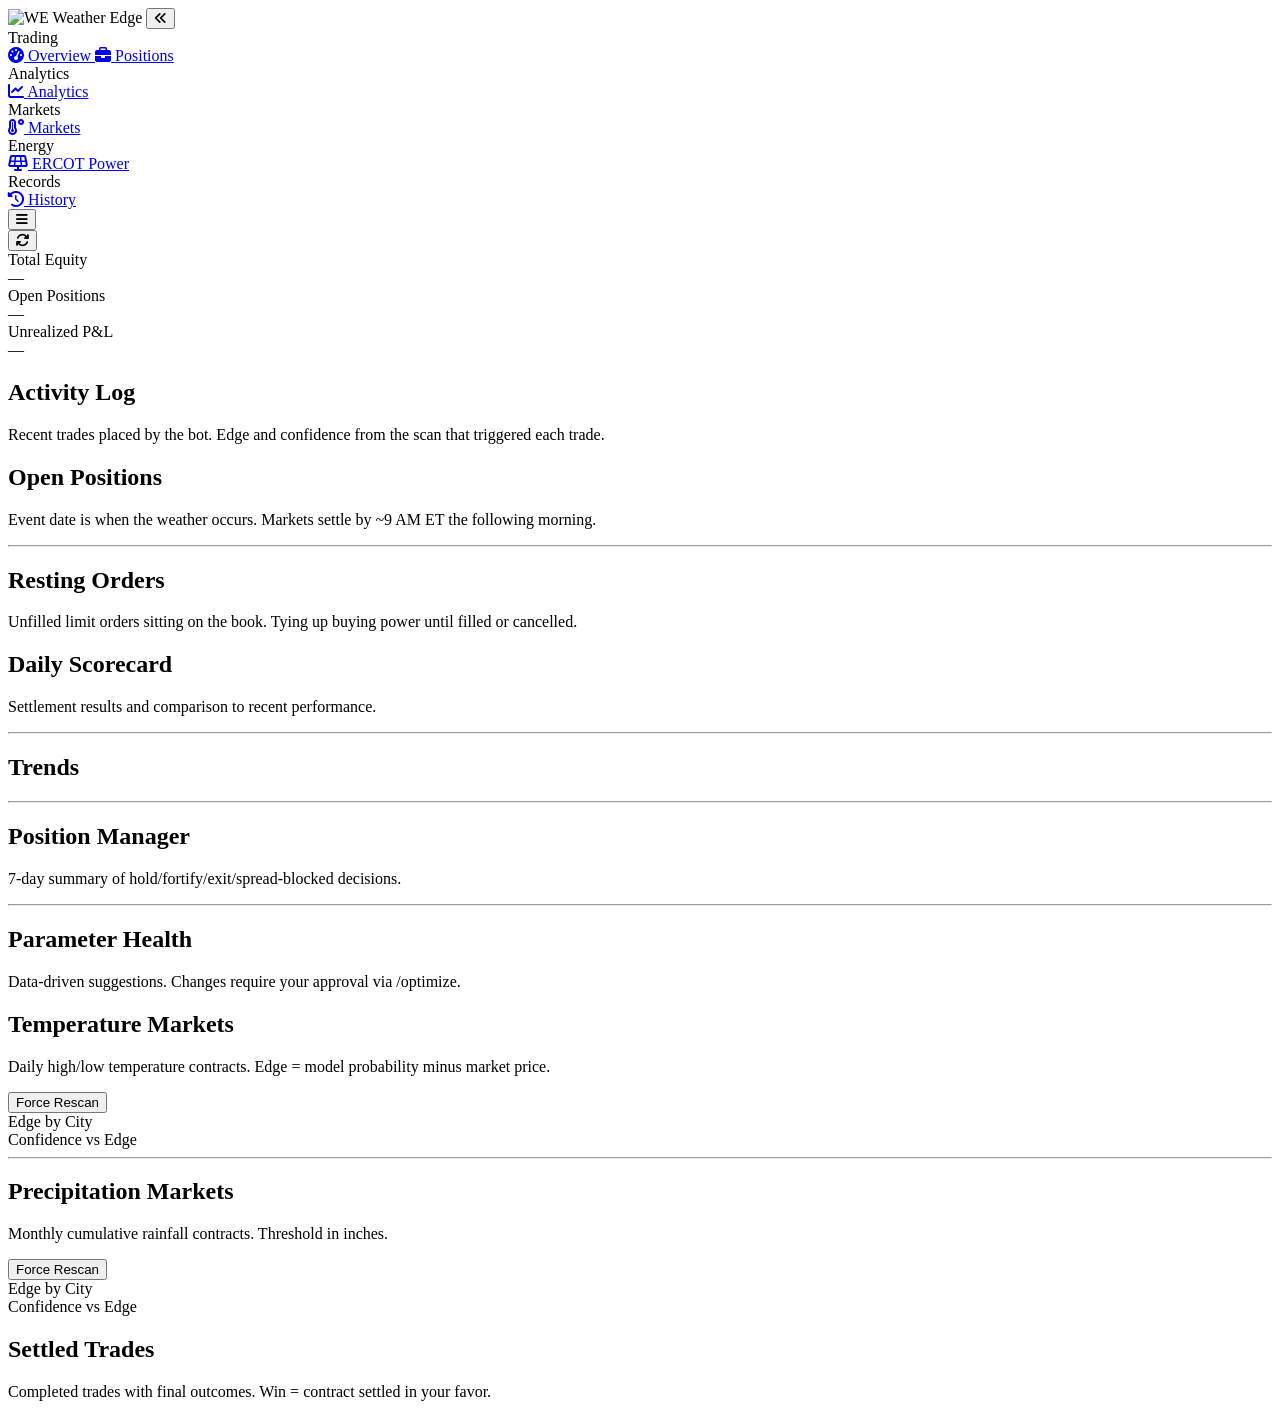
==== dashboard/static/index.html @ 7a488460 "fix: mobile overflow + SCSS architecture consolidation Fix iPhone >100% width rendering caused by in" ====
<!DOCTYPE html>
<html lang="en">
<head>
    <meta charset="UTF-8">
    <meta name="viewport" content="width=device-width, initial-scale=1.0">
    <title>Weather Edge</title>
    <link rel="stylesheet" href="/static/css/main.css?v=23">
    <link rel="preconnect" href="https://fonts.googleapis.com">
    <link href="https://fonts.googleapis.com/css2?family=Merriweather:wght@700;900&family=Roboto:wght@300;400;500;700&family=JetBrains+Mono:wght@400;500;600;700&display=swap" rel="stylesheet">
    <link rel="stylesheet" href="https://cdnjs.cloudflare.com/ajax/libs/font-awesome/6.5.1/css/all.min.css">
    <script src="https://cdn.plot.ly/plotly-2.35.0.min.js" charset="utf-8"></script>
</head>
<body class="we-app">
    <!-- Sidebar -->
    <aside class="we-sidebar" id="sidebar">
        <div class="we-sidebar-header">
            <img src="/static/assets/logo.svg" alt="WE" class="we-sidebar-logo">
            <span class="we-sidebar-title">Weather Edge</span>
            <button class="we-sidebar-toggle" id="sidebar-toggle" title="Toggle sidebar">
                <i class="fa-solid fa-angles-left"></i>
            </button>
        </div>

        <nav class="we-nav">
            <div class="we-nav-group-label">Trading</div>
            <a class="we-nav-item active" data-view="overview" href="#">
                <i class="fa-solid fa-gauge-high"></i>
                <span>Overview</span>
            </a>
            <a class="we-nav-item" data-view="positions" href="#">
                <i class="fa-solid fa-briefcase"></i>
                <span>Positions</span>
            </a>

            <div class="we-nav-group-label">Analytics</div>
            <a class="we-nav-item" data-view="analytics" href="#">
                <i class="fa-solid fa-chart-line"></i>
                <span>Analytics</span>
            </a>

            <div class="we-nav-group-label">Markets</div>
            <a class="we-nav-item" data-view="markets" href="#">
                <i class="fa-solid fa-temperature-high"></i>
                <span>Markets</span>
            </a>

            <div class="we-nav-group-label">Energy</div>
            <a class="we-nav-item" href="/ercot">
                <i class="fa-solid fa-solar-panel"></i>
                <span>ERCOT Power</span>
            </a>

            <div class="we-nav-group-label">Records</div>
            <a class="we-nav-item" data-view="history" href="#">
                <i class="fa-solid fa-clock-rotate-left"></i>
                <span>History</span>
            </a>
        </nav>

        <div class="we-sidebar-footer">
            <div class="we-sidebar-status">
                <span id="mode-badge" class="we-mode-badge"></span>
            </div>
        </div>
    </aside>

    <!-- Mobile overlay backdrop -->
    <div class="we-sidebar-backdrop" id="sidebar-backdrop"></div>

    <!-- Main content -->
    <div class="we-main">
        <!-- Top bar -->
        <header class="we-topbar">
            <button class="we-sidebar-open" id="sidebar-open" title="Open menu">
                <i class="fa-solid fa-bars"></i>
            </button>
            <div class="we-topbar-right">
                <button class="we-refresh-btn" id="refresh-btn" title="Refresh data">
                    <span class="we-refresh-icon"><i class="fa-solid fa-arrows-rotate"></i></span>
                </button>
                <span id="header-timestamp" class="we-timestamp"></span>
            </div>
        </header>

        <!-- Triptych (always visible) -->
        <div class="we-page">
            <div class="triptych-row">
                <div class="triptych-card">
                    <div class="triptych-label">Total Equity</div>
                    <div class="triptych-value" id="tri-equity">&mdash;</div>
                    <div class="triptych-detail" id="tri-equity-detail"></div>
                    <div class="triptych-visual" id="equity-sparkline"></div>
                </div>
                <div class="triptych-card">
                    <div class="triptych-label">Open Positions</div>
                    <div class="triptych-value" id="tri-positions">&mdash;</div>
                    <div class="triptych-detail" id="tri-positions-detail"></div>
                </div>
                <div class="triptych-card">
                    <div class="triptych-label">Unrealized P&amp;L</div>
                    <div class="triptych-value" id="tri-pnl">&mdash;</div>
                    <div class="triptych-detail" id="tri-pnl-detail"></div>
                    <div class="triptych-visual" id="health-badge"></div>
                </div>
            </div>

            <!-- View: Overview -->
            <div class="we-view active" id="view-overview">
                <section id="activity-section">
                    <h2>Activity Log</h2>
                    <p class="section-desc">Recent trades placed by the bot. Edge and confidence from the scan that triggered each trade.</p>
                    <div id="activity-table"></div>
                </section>
            </div>

            <!-- View: Positions -->
            <div class="we-view" id="view-positions">
                <section id="portfolio-section">
                    <h2>Open Positions</h2>
                    <p class="section-desc">Event date is when the weather occurs. Markets settle by ~9 AM ET the following morning.</p>
                    <div id="open-positions-table"></div>
                </section>
                <hr class="we-divider">
                <section id="resting-section">
                    <h2>Resting Orders</h2>
                    <p class="section-desc">Unfilled limit orders sitting on the book. Tying up buying power until filled or cancelled.</p>
                    <div id="resting-table"></div>
                </section>
            </div>

            <!-- View: Analytics -->
            <div class="we-view" id="view-analytics">
                <section id="scorecard-section">
                    <h2>Daily Scorecard</h2>
                    <p class="section-desc">Settlement results and comparison to recent performance.</p>
                    <div id="scorecard-content"></div>
                </section>
                <hr class="we-divider">
                <section id="trends-section">
                    <h2>Trends</h2>
                    <div id="trends-content"></div>
                </section>
                <hr class="we-divider">
                <section id="actions-section">
                    <h2>Position Manager</h2>
                    <p class="section-desc">7-day summary of hold/fortify/exit/spread-blocked decisions.</p>
                    <div id="actions-content"></div>
                </section>
                <hr class="we-divider">
                <section id="recommendations-section">
                    <h2>Parameter Health</h2>
                    <p class="section-desc">Data-driven suggestions. Changes require your approval via /optimize.</p>
                    <div id="recommendations-content"></div>
                </section>
            </div>

            <!-- View: Markets -->
            <div class="we-view" id="view-markets">
                <section id="temp-section">
                    <h2>Temperature Markets</h2>
                    <p class="section-desc">Daily high/low temperature contracts. Edge = model probability minus market price.</p>
                    <div class="scan-meta">
                        <span id="temp-scan-time" class="scan-time"></span>
                        <button class="force-rescan-btn" id="temp-rescan">Force Rescan</button>
                    </div>
                    <div id="temp-table"></div>
                    <div id="temp-signal-badge"></div>
                    <div class="chart-row">
                        <div class="chart-card">
                            <div class="chart-label">Edge by City</div>
                            <div id="temp-edge-chart"></div>
                        </div>
                        <div class="chart-card">
                            <div class="chart-label" id="temp-chart2-label">Confidence vs Edge</div>
                            <div id="temp-heatmap-chart"></div>
                        </div>
                    </div>
                </section>
                <hr class="we-divider">
                <section id="precip-section">
                    <h2>Precipitation Markets</h2>
                    <p class="section-desc">Monthly cumulative rainfall contracts. Threshold in inches.</p>
                    <div class="scan-meta">
                        <span id="precip-scan-time" class="scan-time"></span>
                        <button class="force-rescan-btn" id="precip-rescan">Force Rescan</button>
                    </div>
                    <div id="precip-table"></div>
                    <div id="precip-signal-badge"></div>
                    <div class="chart-row">
                        <div class="chart-card">
                            <div class="chart-label">Edge by City</div>
                            <div id="precip-edge-chart"></div>
                        </div>
                        <div class="chart-card">
                            <div class="chart-label" id="precip-chart2-label">Confidence vs Edge</div>
                            <div id="precip-heatmap-chart"></div>
                        </div>
                    </div>
                </section>
            </div>

            <!-- View: History -->
            <div class="we-view" id="view-history">
                <section id="settled-section">
                    <h2>Settled Trades</h2>
                    <p class="section-desc">Completed trades with final outcomes. Win = contract settled in your favor.</p>
                    <div id="settled-summary"></div>
                    <div id="settled-table"></div>
                </section>
            </div>

            <!-- Risk Controls (always visible) -->
            <div id="risk-controls" class="risk-footer"></div>
        </div>
    </div>

    <script type="module" src="/static/js/app.js?v=23"></script>
</body>
</html>
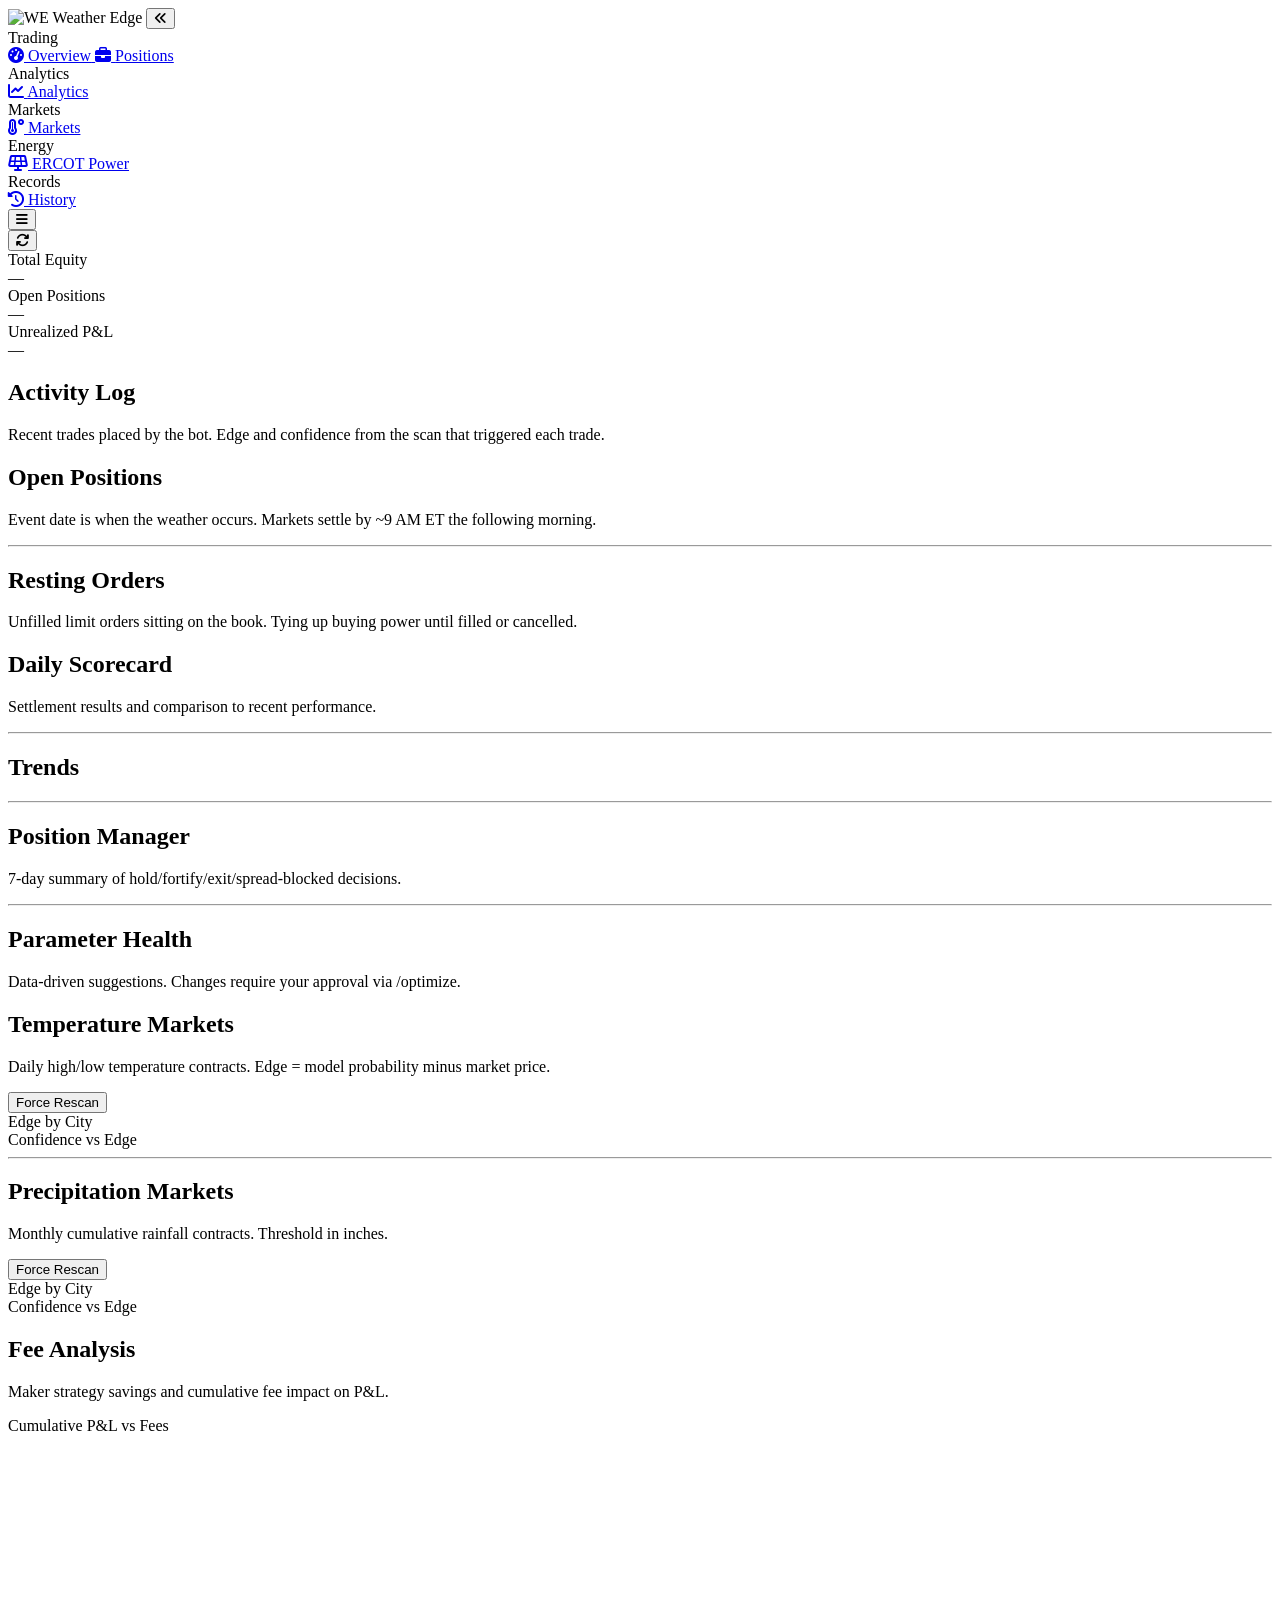
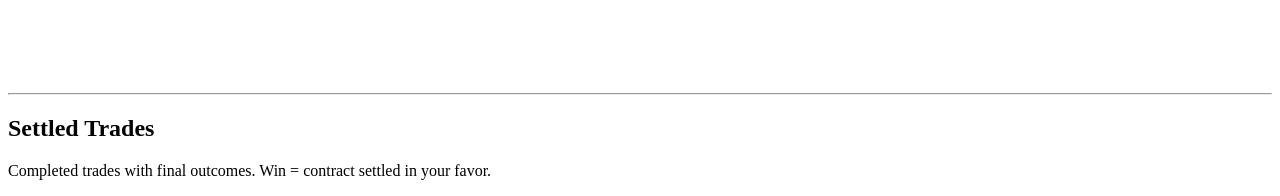
==== commit 3ffb3a02: "feat: add fee summary card and P&L vs fees chart Co-Authored-By: Claude Opus 4.6 (1M context) <norep" ====
--- a/dashboard/static/index.html
+++ b/dashboard/static/index.html
@@ -4,7 +4,7 @@
     <meta charset="UTF-8">
     <meta name="viewport" content="width=device-width, initial-scale=1.0">
     <title>Weather Edge</title>
-    <link rel="stylesheet" href="/static/css/main.css?v=23">
+    <link rel="stylesheet" href="/static/css/main.css?v=27">
     <link rel="preconnect" href="https://fonts.googleapis.com">
     <link href="https://fonts.googleapis.com/css2?family=Merriweather:wght@700;900&family=Roboto:wght@300;400;500;700&family=JetBrains+Mono:wght@400;500;600;700&display=swap" rel="stylesheet">
     <link rel="stylesheet" href="https://cdnjs.cloudflare.com/ajax/libs/font-awesome/6.5.1/css/all.min.css">
@@ -201,6 +201,16 @@
 
             <!-- View: History -->
             <div class="we-view" id="view-history">
+                <section id="fee-section">
+                    <h2>Fee Analysis</h2>
+                    <p class="section-desc">Maker strategy savings and cumulative fee impact on P&L.</p>
+                    <div id="fee-summary"></div>
+                    <div class="chart-card" style="margin-top: 1rem;">
+                        <div class="chart-label">Cumulative P&L vs Fees</div>
+                        <div id="fee-chart" style="height: 250px;"></div>
+                    </div>
+                </section>
+                <hr class="we-divider">
                 <section id="settled-section">
                     <h2>Settled Trades</h2>
                     <p class="section-desc">Completed trades with final outcomes. Win = contract settled in your favor.</p>
@@ -214,6 +224,6 @@
         </div>
     </div>
 
-    <script type="module" src="/static/js/app.js?v=23"></script>
+    <script type="module" src="/static/js/app.js?v=28"></script>
 </body>
 </html>
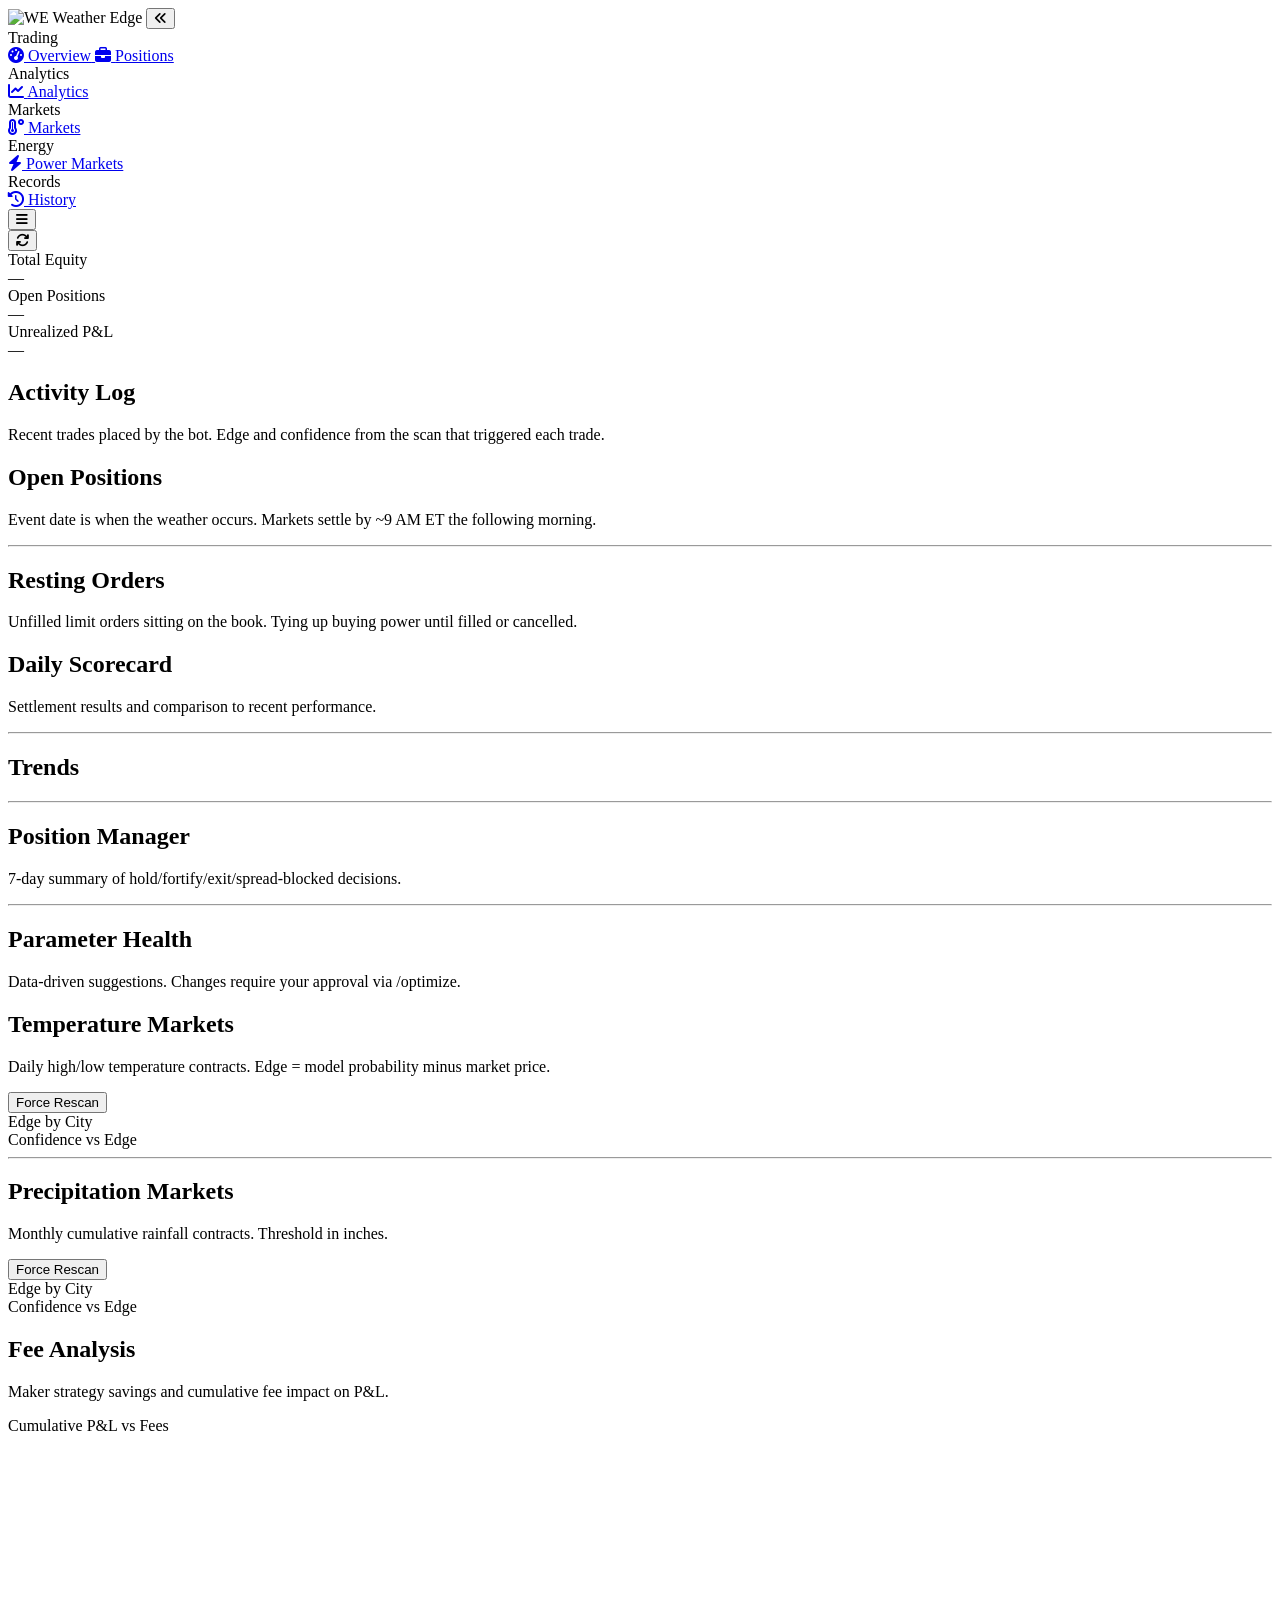
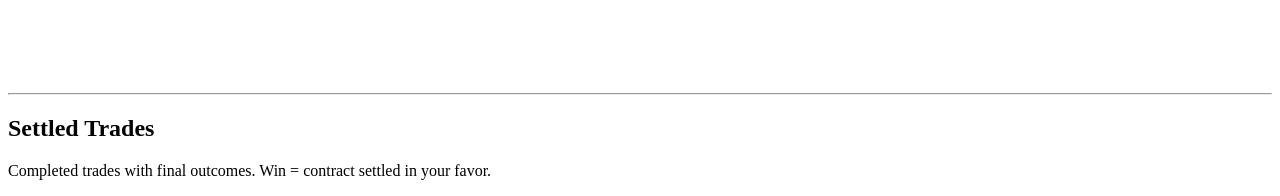
==== commit b4f87c9e: "feat: add PJM/CAISO API routes and unified power markets nav link Co-Authored-By: Claude Sonnet 4.6 " ====
--- a/dashboard/static/index.html
+++ b/dashboard/static/index.html
@@ -4,7 +4,7 @@
     <meta charset="UTF-8">
     <meta name="viewport" content="width=device-width, initial-scale=1.0">
     <title>Weather Edge</title>
-    <link rel="stylesheet" href="/static/css/main.css?v=27">
+    <link rel="stylesheet" href="/static/css/main.css?v=29">
     <link rel="preconnect" href="https://fonts.googleapis.com">
     <link href="https://fonts.googleapis.com/css2?family=Merriweather:wght@700;900&family=Roboto:wght@300;400;500;700&family=JetBrains+Mono:wght@400;500;600;700&display=swap" rel="stylesheet">
     <link rel="stylesheet" href="https://cdnjs.cloudflare.com/ajax/libs/font-awesome/6.5.1/css/all.min.css">
@@ -45,9 +45,9 @@
             </a>
 
             <div class="we-nav-group-label">Energy</div>
-            <a class="we-nav-item" href="/ercot">
-                <i class="fa-solid fa-solar-panel"></i>
-                <span>ERCOT Power</span>
+            <a class="we-nav-item" href="/power">
+                <i class="fa-solid fa-bolt"></i>
+                <span>Power Markets</span>
             </a>
 
             <div class="we-nav-group-label">Records</div>
@@ -224,6 +224,6 @@
         </div>
     </div>
 
-    <script type="module" src="/static/js/app.js?v=28"></script>
+    <script type="module" src="/static/js/app.js?v=1710644400"></script>
 </body>
 </html>
